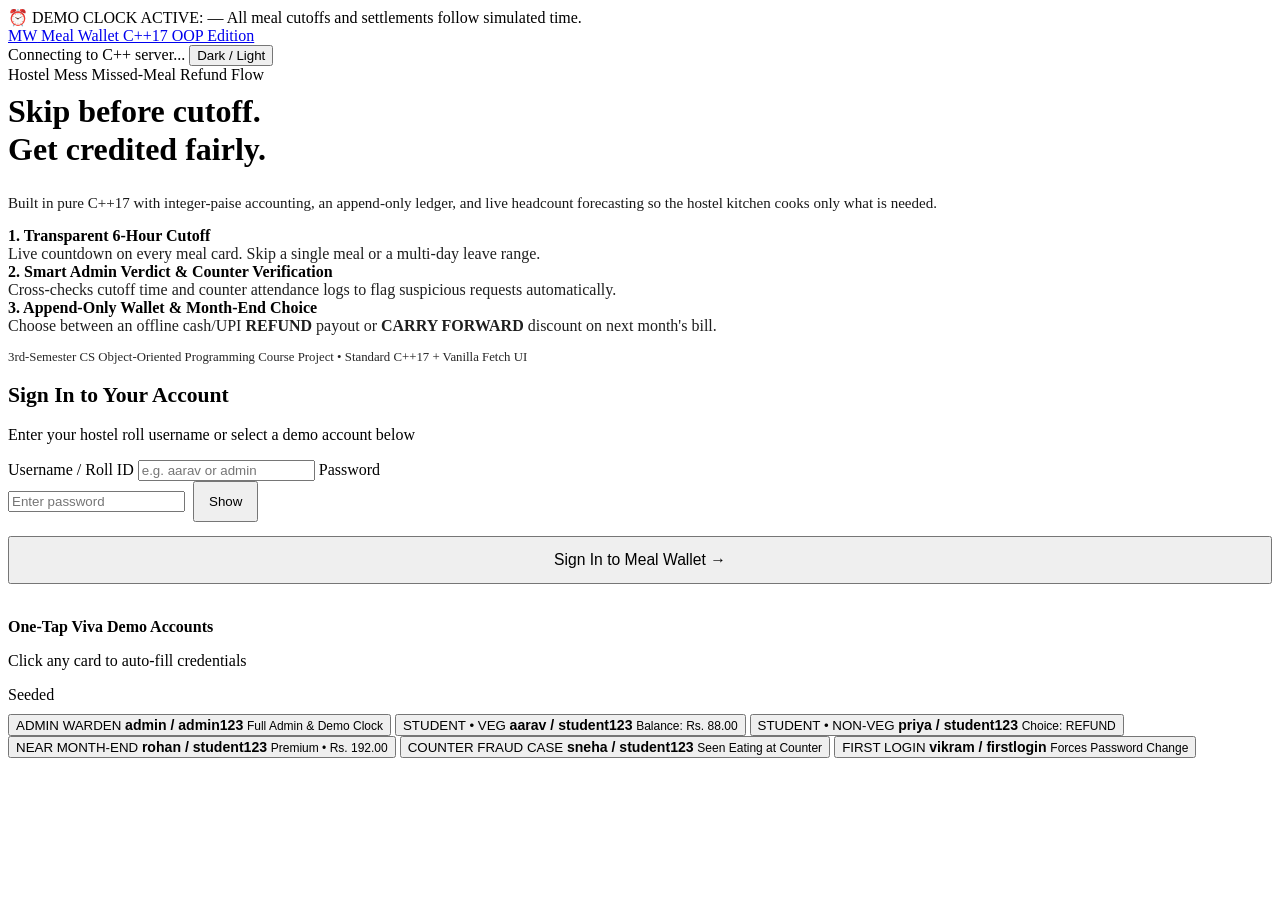
==== web/index.html @ 0dc76d18 "Adding to MESS WALLET" ====
<!DOCTYPE html>
<html lang="en">
<head>
  <meta charset="UTF-8" />
  <meta name="viewport" content="width=device-width, initial-scale=1.0" />
  <title>Meal Wallet — Hostel Mess Refund System</title>
  <link rel="stylesheet" href="/styles.css" />
</head>
<body>
  <div id="demoBanner" class="demo-banner">
    <span>&#9200; DEMO CLOCK ACTIVE: <strong id="demoBannerTime"></strong> — All meal cutoffs and settlements follow simulated time.</span>
  </div>

  <header class="topbar">
    <a href="/" class="brand">
      <span class="brand-badge">MW</span>
      <span>Meal Wallet</span>
      <span class="brand-sub">C++17 OOP Edition</span>
    </a>
    <div class="topbar-right">
      <span id="clockChip" class="poll-indicator">
        <span class="poll-dot"></span>
        <span>Connecting to C++ server...</span>
      </span>
      <button type="button" class="btn btn-outline btn-sm" id="themeToggleBtn">Dark / Light</button>
    </div>
  </header>

  <main class="container">
    <div class="login-shell">
      <!-- Left Hero Showcase Panel -->
      <section class="login-hero-panel">
        <div>
          <span class="wallet-label-pill">Hostel Mess Missed-Meal Refund Flow</span>
          <h1 style="font-size: 2rem; font-weight: 800; line-height: 1.2; margin-top: 8px;">
            Skip before cutoff.<br/>Get credited fairly.
          </h1>
          <p style="font-size: 0.94rem; opacity: 0.9; margin-top: 10px;">
            Built in pure C++17 with integer-paise accounting, an append-only ledger, and live headcount forecasting so the hostel kitchen cooks only what is needed.
          </p>

          <div class="feature-pill-list">
            <div class="feature-pill-item">
              <strong>1. Transparent 6-Hour Cutoff</strong><br/>
              <span style="opacity: 0.88;">Live countdown on every meal card. Skip a single meal or a multi-day leave range.</span>
            </div>
            <div class="feature-pill-item">
              <strong>2. Smart Admin Verdict &amp; Counter Verification</strong><br/>
              <span style="opacity: 0.88;">Cross-checks cutoff time and counter attendance logs to flag suspicious requests automatically.</span>
            </div>
            <div class="feature-pill-item">
              <strong>3. Append-Only Wallet &amp; Month-End Choice</strong><br/>
              <span style="opacity: 0.88;">Choose between an offline cash/UPI <strong>REFUND</strong> payout or <strong>CARRY FORWARD</strong> discount on next month's bill.</span>
            </div>
          </div>
        </div>

        <div style="font-size: 0.8rem; opacity: 0.85; border-top: 1px solid rgba(255,255,255,0.18); padding-top: 14px;">
          3rd-Semester CS Object-Oriented Programming Course Project &bull; Standard C++17 + Vanilla Fetch UI
        </div>
      </section>

      <!-- Right Sign-In & Demo Quick-Fill Card -->
      <div style="display: flex; flex-direction: column; gap: 18px;">
        <section class="card" style="margin-bottom: 0;">
          <div class="card-header">
            <div>
              <h2 class="card-title" style="font-size: 1.35rem;">Sign In to Your Account</h2>
              <p class="card-subtitle">Enter your hostel roll username or select a demo account below</p>
            </div>
          </div>

          <div id="loginError" class="alert alert-error" role="alert"></div>
          <div id="loginSuccess" class="alert alert-success" role="status"></div>

          <form id="loginForm">
            <label for="username">Username / Roll ID</label>
            <input type="text" id="username" name="username" placeholder="e.g. aarav or admin" required autocomplete="username" />

            <label for="password">Password</label>
            <div style="display: flex; gap: 8px; align-items: center; margin-bottom: 14px;">
              <input type="password" id="password" name="password" placeholder="Enter password" required autocomplete="current-password" style="margin: 0;" />
              <button type="button" class="btn btn-outline btn-sm" id="togglePwdBtn" style="white-space: nowrap; height: 41px; padding: 0 14px;">Show</button>
            </div>

            <button type="submit" class="btn btn-primary" style="width: 100%; padding: 13px; font-size: 0.98rem;" id="loginSubmitBtn">
              Sign In to Meal Wallet &rarr;
            </button>
          </form>

          <!-- Forced Password Change Panel on First Login -->
          <div id="changePasswordPanel" style="display: none; margin-top: 18px; padding-top: 16px; border-top: 1px solid var(--border-color);">
            <h3 class="card-title" style="color: var(--accent-amber); margin-bottom: 6px;">First Login: Set Your Personal Password</h3>
            <p class="card-subtitle" style="margin-bottom: 12px;">
              Newly created student accounts must replace their temporary password before entering the dashboard.
            </p>
            <form id="changePwdForm">
              <label for="newPassword">New Password (minimum 6 characters)</label>
              <input type="password" id="newPassword" required minlength="6" placeholder="Enter your new password" />
              <button type="submit" class="btn btn-primary" style="width: 100%;">Save New Password &amp; Continue</button>
            </form>
          </div>
        </section>

        <section class="card" style="margin-bottom: 0;">
          <div class="card-header" style="margin-bottom: 10px;">
            <div>
              <h3 class="card-title" style="font-size: 1rem;">One-Tap Viva Demo Accounts</h3>
              <p class="card-subtitle">Click any card to auto-fill credentials</p>
            </div>
            <span class="badge badge-info">Seeded</span>
          </div>
          <div class="cred-grid">
            <button type="button" class="cred-card-btn quick-cred" data-u="admin" data-p="admin123">
              <span class="badge badge-amber">ADMIN WARDEN</span>
              <strong style="font-size: 0.88rem; margin-top: 3px;">admin / admin123</strong>
              <small style="color: var(--text-muted); font-size: 0.75rem;">Full Admin &amp; Demo Clock</small>
            </button>
            <button type="button" class="cred-card-btn quick-cred" data-u="aarav" data-p="student123">
              <span class="badge badge-approved">STUDENT &bull; VEG</span>
              <strong style="font-size: 0.88rem; margin-top: 3px;">aarav / student123</strong>
              <small style="color: var(--text-muted); font-size: 0.75rem;">Balance: Rs. 88.00</small>
            </button>
            <button type="button" class="cred-card-btn quick-cred" data-u="priya" data-p="student123">
              <span class="badge badge-info">STUDENT &bull; NON-VEG</span>
              <strong style="font-size: 0.88rem; margin-top: 3px;">priya / student123</strong>
              <small style="color: var(--text-muted); font-size: 0.75rem;">Choice: REFUND</small>
            </button>
            <button type="button" class="cred-card-btn quick-cred" data-u="rohan" data-p="student123">
              <span class="badge badge-amber">NEAR MONTH-END</span>
              <strong style="font-size: 0.88rem; margin-top: 3px;">rohan / student123</strong>
              <small style="color: var(--text-muted); font-size: 0.75rem;">Premium &bull; Rs. 192.00</small>
            </button>
            <button type="button" class="cred-card-btn quick-cred" data-u="sneha" data-p="student123">
              <span class="badge badge-rejected">COUNTER FRAUD CASE</span>
              <strong style="font-size: 0.88rem; margin-top: 3px;">sneha / student123</strong>
              <small style="color: var(--text-muted); font-size: 0.75rem;">Seen Eating at Counter</small>
            </button>
            <button type="button" class="cred-card-btn quick-cred" data-u="vikram" data-p="firstlogin">
              <span class="badge badge-info">FIRST LOGIN</span>
              <strong style="font-size: 0.88rem; margin-top: 3px;">vikram / firstlogin</strong>
              <small style="color: var(--text-muted); font-size: 0.75rem;">Forces Password Change</small>
            </button>
          </div>
        </section>
      </div>
    </div>
  </main>

  <script>
    const savedTheme = localStorage.getItem('mw_theme') || 'light';
    document.documentElement.setAttribute('data-theme', savedTheme);
    document.getElementById('themeToggleBtn').addEventListener('click', () => {
      const next = document.documentElement.getAttribute('data-theme') === 'dark' ? 'light' : 'dark';
      document.documentElement.setAttribute('data-theme', next);
      localStorage.setItem('mw_theme', next);
    });

    const pwdInput = document.getElementById('password');
    const togglePwdBtn = document.getElementById('togglePwdBtn');
    togglePwdBtn.addEventListener('click', () => {
      const isPwd = pwdInput.type === 'password';
      pwdInput.type = isPwd ? 'text' : 'password';
      togglePwdBtn.textContent = isPwd ? 'Hide' : 'Show';
    });

    document.querySelectorAll('.quick-cred').forEach(btn => {
      btn.addEventListener('click', () => {
        document.getElementById('username').value = btn.dataset.u;
        document.getElementById('password').value = btn.dataset.p;
      });
    });

    let pendingLoginState = null;

    function showAlert(id, msg) {
      const el = document.getElementById(id);
      el.textContent = msg;
      el.classList.add('show');
    }
    function clearAlerts() {
      document.getElementById('loginError').classList.remove('show');
      document.getElementById('loginSuccess').classList.remove('show');
    }

    async function refreshClockChip() {
      try {
        const r = await fetch('/healthz');
        const data = await r.json();
        if (data.clock) {
          document.getElementById('clockChip').innerHTML =
            `<span class="poll-dot"></span><span>${data.clock.nowIstPretty} (${data.clock.modeName})</span>`;
          const banner = document.getElementById('demoBanner');
          if (data.clock.demoMode) {
            banner.classList.add('active');
            document.getElementById('demoBannerTime').textContent = data.clock.nowIstPretty;
          } else {
            banner.classList.remove('active');
          }
        }
      } catch (_) {}
    }
    refreshClockChip();

    document.getElementById('loginForm').addEventListener('submit', async (e) => {
      e.preventDefault();
      clearAlerts();
      const username = document.getElementById('username').value.trim();
      const password = document.getElementById('password').value;

      try {
        const res = await fetch('/api/login', {
          method: 'POST',
          headers: { 'Content-Type': 'application/json' },
          body: JSON.stringify({ username, password })
        });
        const data = await res.json();
        if (!res.ok || !data.ok) {
          showAlert('loginError', (data.error || 'Login failed') + (data.rule ? ' [' + data.rule + ']' : ''));
          return;
        }
        localStorage.setItem('mw_token', data.token);
        localStorage.setItem('mw_role', data.role);
        localStorage.setItem('mw_username', data.username);

        if (data.mustChangePassword) {
          pendingLoginState = { oldPassword: password, route: data.dashboardRoute, token: data.token };
          document.getElementById('changePasswordPanel').style.display = 'block';
          showAlert('loginSuccess', 'Signed in with temporary credentials. Please set your personal password below.');
          return;
        }
        window.location.href = data.dashboardRoute || (data.role === 'STUDENT' ? '/student' : '/admin');
      } catch (err) {
        showAlert('loginError', 'Could not reach the C++ server. Please make sure mealwallet.exe is running.');
      }
    });

    document.getElementById('changePwdForm').addEventListener('submit', async (e) => {
      e.preventDefault();
      clearAlerts();
      if (!pendingLoginState) return;
      const newPassword = document.getElementById('newPassword').value;
      try {
        const res = await fetch('/api/change-password', {
          method: 'POST',
          headers: {
            'Content-Type': 'application/json',
            'X-Session-Token': pendingLoginState.token
          },
          body: JSON.stringify({
            oldPassword: pendingLoginState.oldPassword,
            newPassword
          })
        });
        const data = await res.json();
        if (!res.ok || !data.ok) {
          showAlert('loginError', data.error || 'Could not update password');
          return;
        }
        window.location.href = pendingLoginState.route || '/student';
      } catch (err) {
        showAlert('loginError', 'Network error while updating password.');
      }
    });
  </script>
</body>
</html>
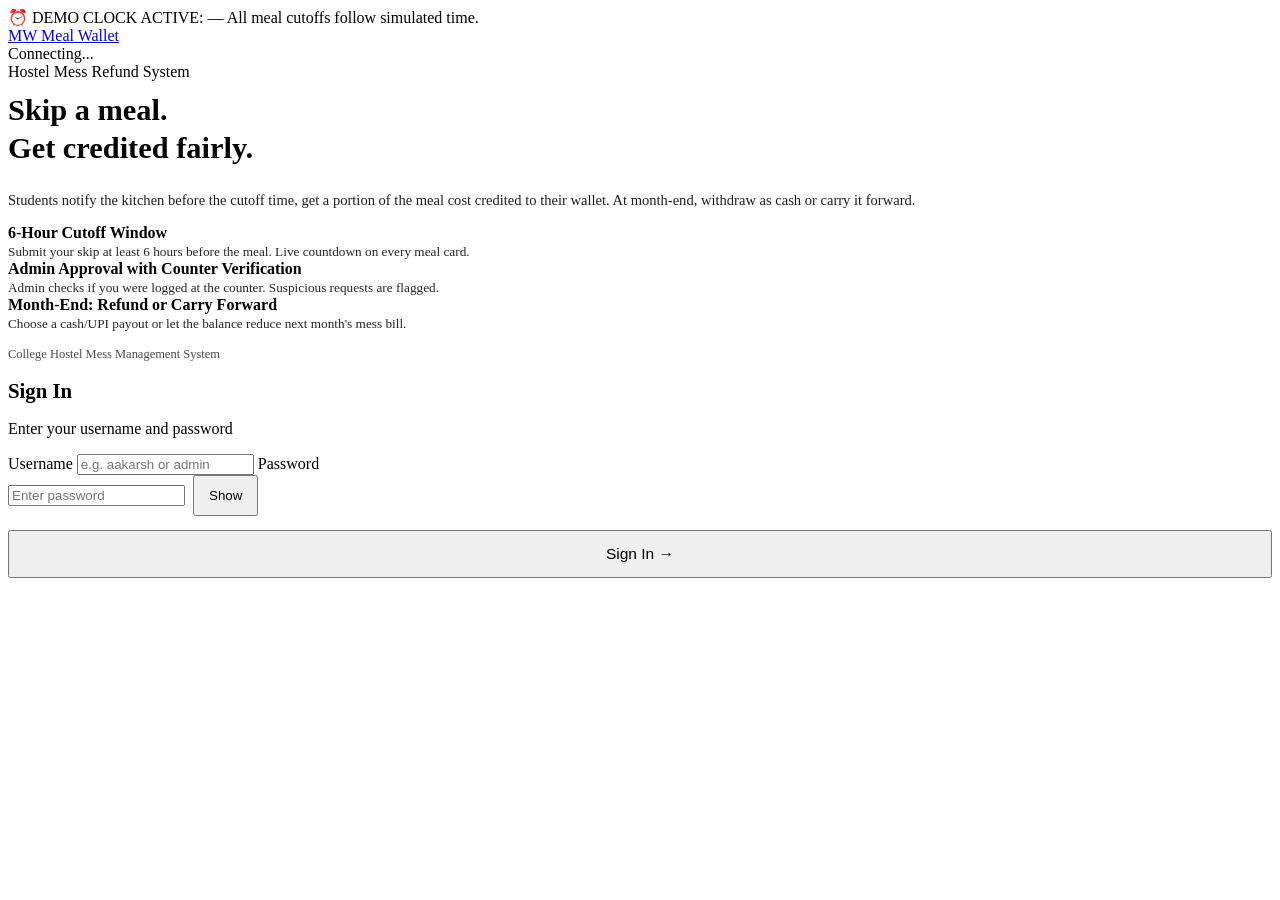
==== commit 72bbd578: "Frontend redesign: warm beige palette, remove AI copy, appeal modal, fix student usernames, add .git" ====
--- a/web/index.html
+++ b/web/index.html
@@ -8,65 +8,64 @@
 </head>
 <body>
   <div id="demoBanner" class="demo-banner">
-    <span>&#9200; DEMO CLOCK ACTIVE: <strong id="demoBannerTime"></strong> — All meal cutoffs and settlements follow simulated time.</span>
+    <span>&#9200; DEMO CLOCK ACTIVE: <strong id="demoBannerTime"></strong> — All meal cutoffs follow simulated time.</span>
   </div>
 
   <header class="topbar">
     <a href="/" class="brand">
       <span class="brand-badge">MW</span>
       <span>Meal Wallet</span>
-      <span class="brand-sub">C++17 OOP Edition</span>
     </a>
     <div class="topbar-right">
       <span id="clockChip" class="poll-indicator">
         <span class="poll-dot"></span>
-        <span>Connecting to C++ server...</span>
+        <span>Connecting...</span>
       </span>
-      <button type="button" class="btn btn-outline btn-sm" id="themeToggleBtn">Dark / Light</button>
     </div>
   </header>
 
   <main class="container">
     <div class="login-shell">
-      <!-- Left Hero Showcase Panel -->
+
+      <!-- Left: Project info -->
       <section class="login-hero-panel">
         <div>
-          <span class="wallet-label-pill">Hostel Mess Missed-Meal Refund Flow</span>
-          <h1 style="font-size: 2rem; font-weight: 800; line-height: 1.2; margin-top: 8px;">
-            Skip before cutoff.<br/>Get credited fairly.
+          <span class="wallet-label-pill">Hostel Mess Refund System</span>
+          <h1 style="font-size: 1.9rem; font-weight: 800; line-height: 1.25; margin-top: 10px;">
+            Skip a meal.<br/>Get credited fairly.
           </h1>
-          <p style="font-size: 0.94rem; opacity: 0.9; margin-top: 10px;">
-            Built in pure C++17 with integer-paise accounting, an append-only ledger, and live headcount forecasting so the hostel kitchen cooks only what is needed.
+          <p style="font-size: 0.91rem; opacity: 0.88; margin-top: 10px;">
+            Students notify the kitchen before the cutoff time, get a portion of the meal cost credited to their wallet. At month-end, withdraw as cash or carry it forward.
           </p>
-
-          <div class="feature-pill-list">
-            <div class="feature-pill-item">
-              <strong>1. Transparent 6-Hour Cutoff</strong><br/>
-              <span style="opacity: 0.88;">Live countdown on every meal card. Skip a single meal or a multi-day leave range.</span>
-            </div>
-            <div class="feature-pill-item">
-              <strong>2. Smart Admin Verdict &amp; Counter Verification</strong><br/>
-              <span style="opacity: 0.88;">Cross-checks cutoff time and counter attendance logs to flag suspicious requests automatically.</span>
-            </div>
-            <div class="feature-pill-item">
-              <strong>3. Append-Only Wallet &amp; Month-End Choice</strong><br/>
-              <span style="opacity: 0.88;">Choose between an offline cash/UPI <strong>REFUND</strong> payout or <strong>CARRY FORWARD</strong> discount on next month's bill.</span>
-            </div>
-          </div>
         </div>
 
-        <div style="font-size: 0.8rem; opacity: 0.85; border-top: 1px solid rgba(255,255,255,0.18); padding-top: 14px;">
-          3rd-Semester CS Object-Oriented Programming Course Project &bull; Standard C++17 + Vanilla Fetch UI
+        <div class="feature-pill-list">
+          <div class="feature-pill-item">
+            <strong>6-Hour Cutoff Window</strong><br/>
+            <span style="opacity: 0.85; font-size: 0.83rem;">Submit your skip at least 6 hours before the meal. Live countdown on every meal card.</span>
+          </div>
+          <div class="feature-pill-item">
+            <strong>Admin Approval with Counter Verification</strong><br/>
+            <span style="opacity: 0.85; font-size: 0.83rem;">Admin checks if you were logged at the counter. Suspicious requests are flagged.</span>
+          </div>
+          <div class="feature-pill-item">
+            <strong>Month-End: Refund or Carry Forward</strong><br/>
+            <span style="opacity: 0.85; font-size: 0.83rem;">Choose a cash/UPI payout or let the balance reduce next month's mess bill.</span>
+          </div>
+        </div>
+
+        <div style="font-size: 0.78rem; opacity: 0.7; border-top: 1px solid rgba(255,255,255,0.15); padding-top: 14px;">
+          College Hostel Mess Management System
         </div>
       </section>
 
-      <!-- Right Sign-In & Demo Quick-Fill Card -->
-      <div style="display: flex; flex-direction: column; gap: 18px;">
+      <!-- Right: Sign in -->
+      <div style="display: flex; flex-direction: column; gap: 0;">
         <section class="card" style="margin-bottom: 0;">
           <div class="card-header">
             <div>
-              <h2 class="card-title" style="font-size: 1.35rem;">Sign In to Your Account</h2>
-              <p class="card-subtitle">Enter your hostel roll username or select a demo account below</p>
+              <h2 class="card-title" style="font-size: 1.3rem;">Sign In</h2>
+              <p class="card-subtitle">Enter your username and password</p>
             </div>
           </div>
 
@@ -74,8 +73,8 @@
           <div id="loginSuccess" class="alert alert-success" role="status"></div>
 
           <form id="loginForm">
-            <label for="username">Username / Roll ID</label>
-            <input type="text" id="username" name="username" placeholder="e.g. aarav or admin" required autocomplete="username" />
+            <label for="username">Username</label>
+            <input type="text" id="username" name="username" placeholder="e.g. aakarsh or admin" required autocomplete="username" />
 
             <label for="password">Password</label>
             <div style="display: flex; gap: 8px; align-items: center; margin-bottom: 14px;">
@@ -83,64 +82,22 @@
               <button type="button" class="btn btn-outline btn-sm" id="togglePwdBtn" style="white-space: nowrap; height: 41px; padding: 0 14px;">Show</button>
             </div>
 
-            <button type="submit" class="btn btn-primary" style="width: 100%; padding: 13px; font-size: 0.98rem;" id="loginSubmitBtn">
-              Sign In to Meal Wallet &rarr;
+            <button type="submit" class="btn btn-primary" style="width: 100%; padding: 13px; font-size: 0.97rem;" id="loginSubmitBtn">
+              Sign In &rarr;
             </button>
           </form>
 
-          <!-- Forced Password Change Panel on First Login -->
+          <!-- First-login forced password change -->
           <div id="changePasswordPanel" style="display: none; margin-top: 18px; padding-top: 16px; border-top: 1px solid var(--border-color);">
-            <h3 class="card-title" style="color: var(--accent-amber); margin-bottom: 6px;">First Login: Set Your Personal Password</h3>
+            <h3 class="card-title" style="color: var(--accent-amber); margin-bottom: 6px;">Set Your Password</h3>
             <p class="card-subtitle" style="margin-bottom: 12px;">
-              Newly created student accounts must replace their temporary password before entering the dashboard.
+              Your account uses a temporary password. Please set a new one to continue.
             </p>
             <form id="changePwdForm">
               <label for="newPassword">New Password (minimum 6 characters)</label>
               <input type="password" id="newPassword" required minlength="6" placeholder="Enter your new password" />
-              <button type="submit" class="btn btn-primary" style="width: 100%;">Save New Password &amp; Continue</button>
+              <button type="submit" class="btn btn-primary" style="width: 100%;">Save & Continue</button>
             </form>
-          </div>
-        </section>
-
-        <section class="card" style="margin-bottom: 0;">
-          <div class="card-header" style="margin-bottom: 10px;">
-            <div>
-              <h3 class="card-title" style="font-size: 1rem;">One-Tap Viva Demo Accounts</h3>
-              <p class="card-subtitle">Click any card to auto-fill credentials</p>
-            </div>
-            <span class="badge badge-info">Seeded</span>
-          </div>
-          <div class="cred-grid">
-            <button type="button" class="cred-card-btn quick-cred" data-u="admin" data-p="admin123">
-              <span class="badge badge-amber">ADMIN WARDEN</span>
-              <strong style="font-size: 0.88rem; margin-top: 3px;">admin / admin123</strong>
-              <small style="color: var(--text-muted); font-size: 0.75rem;">Full Admin &amp; Demo Clock</small>
-            </button>
-            <button type="button" class="cred-card-btn quick-cred" data-u="aarav" data-p="student123">
-              <span class="badge badge-approved">STUDENT &bull; VEG</span>
-              <strong style="font-size: 0.88rem; margin-top: 3px;">aarav / student123</strong>
-              <small style="color: var(--text-muted); font-size: 0.75rem;">Balance: Rs. 88.00</small>
-            </button>
-            <button type="button" class="cred-card-btn quick-cred" data-u="priya" data-p="student123">
-              <span class="badge badge-info">STUDENT &bull; NON-VEG</span>
-              <strong style="font-size: 0.88rem; margin-top: 3px;">priya / student123</strong>
-              <small style="color: var(--text-muted); font-size: 0.75rem;">Choice: REFUND</small>
-            </button>
-            <button type="button" class="cred-card-btn quick-cred" data-u="rohan" data-p="student123">
-              <span class="badge badge-amber">NEAR MONTH-END</span>
-              <strong style="font-size: 0.88rem; margin-top: 3px;">rohan / student123</strong>
-              <small style="color: var(--text-muted); font-size: 0.75rem;">Premium &bull; Rs. 192.00</small>
-            </button>
-            <button type="button" class="cred-card-btn quick-cred" data-u="sneha" data-p="student123">
-              <span class="badge badge-rejected">COUNTER FRAUD CASE</span>
-              <strong style="font-size: 0.88rem; margin-top: 3px;">sneha / student123</strong>
-              <small style="color: var(--text-muted); font-size: 0.75rem;">Seen Eating at Counter</small>
-            </button>
-            <button type="button" class="cred-card-btn quick-cred" data-u="vikram" data-p="firstlogin">
-              <span class="badge badge-info">FIRST LOGIN</span>
-              <strong style="font-size: 0.88rem; margin-top: 3px;">vikram / firstlogin</strong>
-              <small style="color: var(--text-muted); font-size: 0.75rem;">Forces Password Change</small>
-            </button>
           </div>
         </section>
       </div>
@@ -148,27 +105,12 @@
   </main>
 
   <script>
-    const savedTheme = localStorage.getItem('mw_theme') || 'light';
-    document.documentElement.setAttribute('data-theme', savedTheme);
-    document.getElementById('themeToggleBtn').addEventListener('click', () => {
-      const next = document.documentElement.getAttribute('data-theme') === 'dark' ? 'light' : 'dark';
-      document.documentElement.setAttribute('data-theme', next);
-      localStorage.setItem('mw_theme', next);
-    });
-
     const pwdInput = document.getElementById('password');
     const togglePwdBtn = document.getElementById('togglePwdBtn');
     togglePwdBtn.addEventListener('click', () => {
       const isPwd = pwdInput.type === 'password';
       pwdInput.type = isPwd ? 'text' : 'password';
       togglePwdBtn.textContent = isPwd ? 'Hide' : 'Show';
-    });
-
-    document.querySelectorAll('.quick-cred').forEach(btn => {
-      btn.addEventListener('click', () => {
-        document.getElementById('username').value = btn.dataset.u;
-        document.getElementById('password').value = btn.dataset.p;
-      });
     });
 
     let pendingLoginState = null;
@@ -226,12 +168,12 @@
         if (data.mustChangePassword) {
           pendingLoginState = { oldPassword: password, route: data.dashboardRoute, token: data.token };
           document.getElementById('changePasswordPanel').style.display = 'block';
-          showAlert('loginSuccess', 'Signed in with temporary credentials. Please set your personal password below.');
+          showAlert('loginSuccess', 'Logged in. Please set your personal password below.');
           return;
         }
         window.location.href = data.dashboardRoute || (data.role === 'STUDENT' ? '/student' : '/admin');
       } catch (err) {
-        showAlert('loginError', 'Could not reach the C++ server. Please make sure mealwallet.exe is running.');
+        showAlert('loginError', 'Could not reach the server. Please make sure mealwallet.exe is running.');
       }
     });
 
@@ -247,10 +189,7 @@
             'Content-Type': 'application/json',
             'X-Session-Token': pendingLoginState.token
           },
-          body: JSON.stringify({
-            oldPassword: pendingLoginState.oldPassword,
-            newPassword
-          })
+          body: JSON.stringify({ oldPassword: pendingLoginState.oldPassword, newPassword })
         });
         const data = await res.json();
         if (!res.ok || !data.ok) {
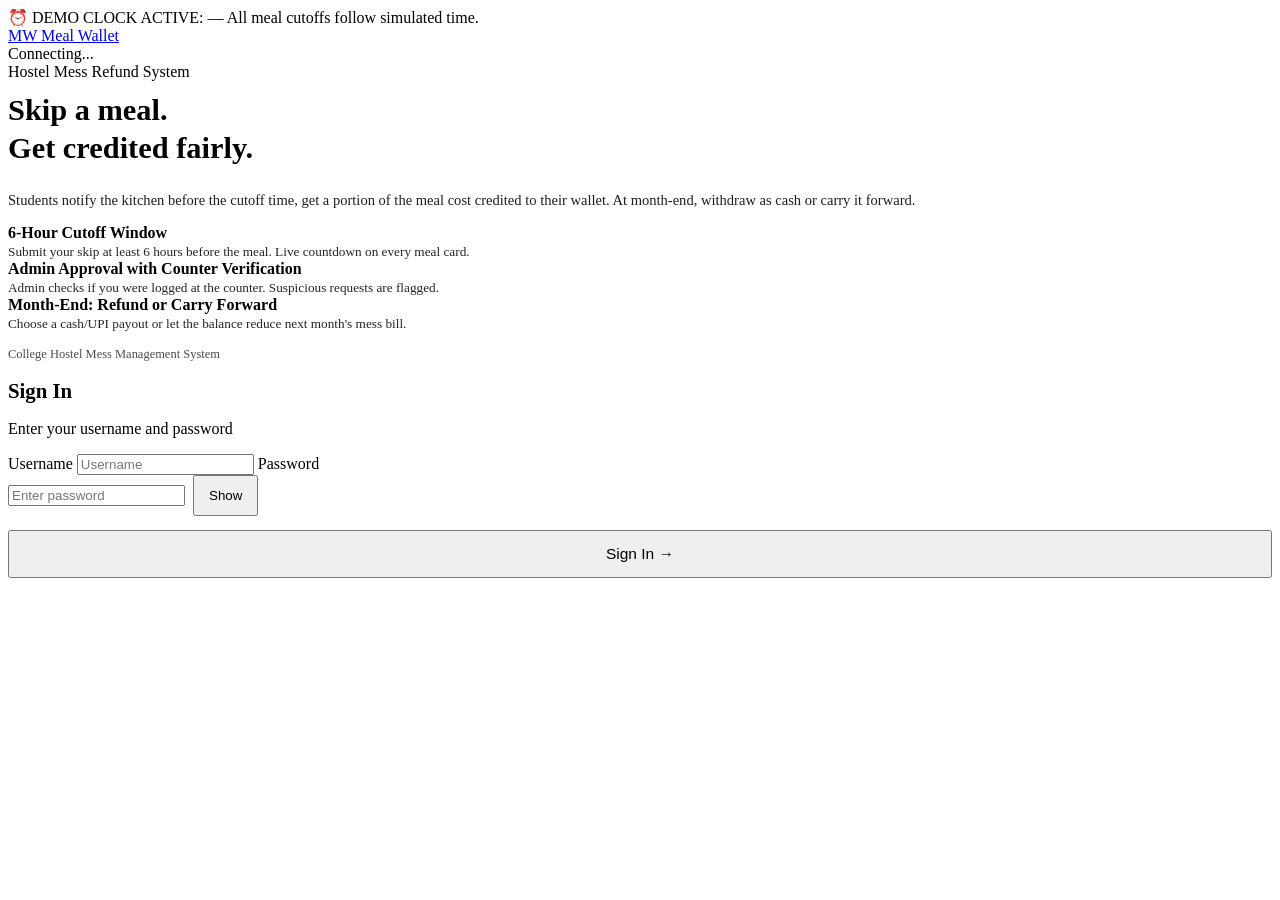
==== commit 0be2b358: "Add mess staff portal, clean headers, fix admin JS, reset data, simplify bat" ====
--- a/web/index.html
+++ b/web/index.html
@@ -74,7 +74,7 @@
 
           <form id="loginForm">
             <label for="username">Username</label>
-            <input type="text" id="username" name="username" placeholder="e.g. aakarsh or admin" required autocomplete="username" />
+            <input type="text" id="username" name="username" placeholder="Username" required autocomplete="username" />
 
             <label for="password">Password</label>
             <div style="display: flex; gap: 8px; align-items: center; margin-bottom: 14px;">
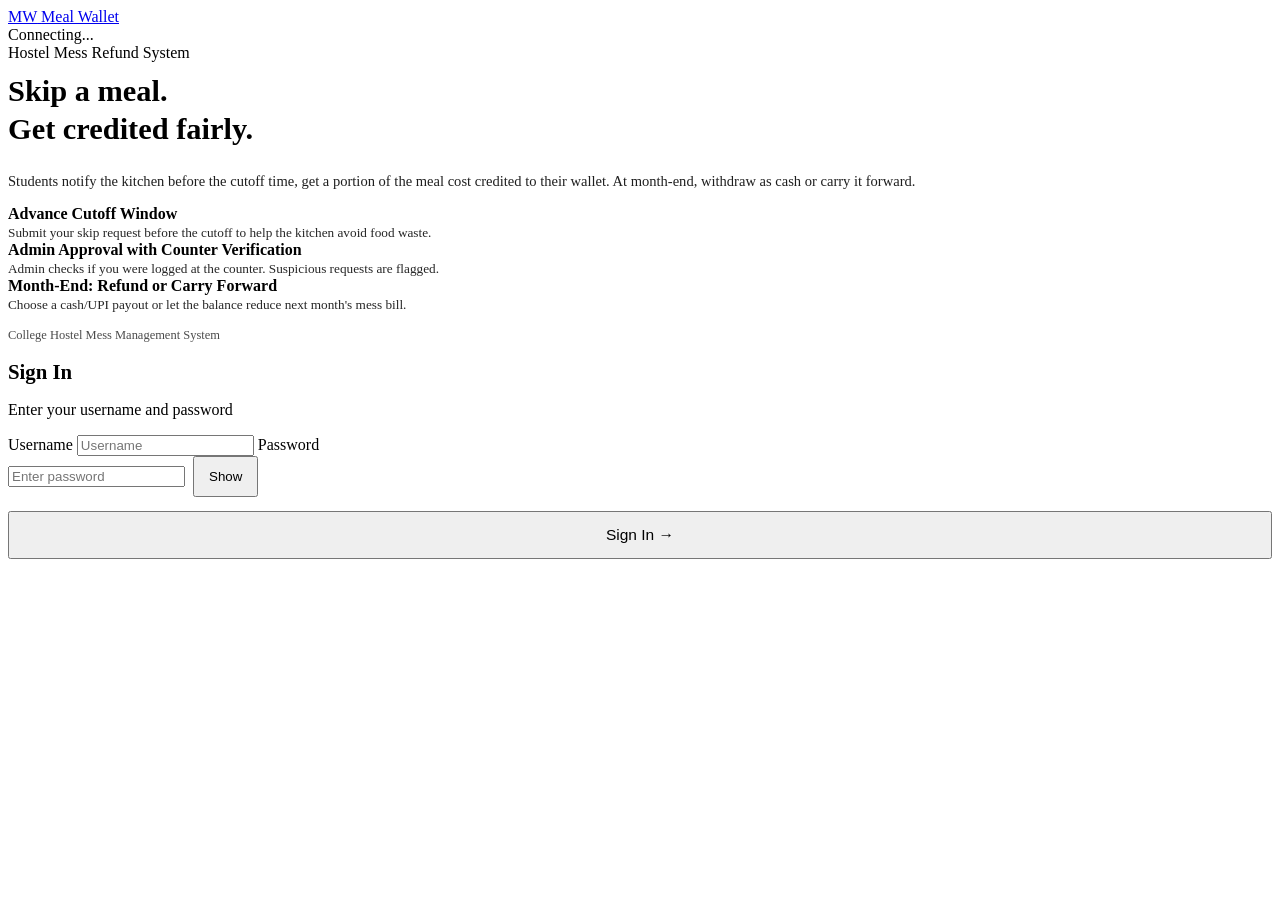
==== commit 2981223c: "Add student plan renewal, 2-day expiry reminders, and settlement payouts table; remove audit clutter" ====
--- a/web/index.html
+++ b/web/index.html
@@ -7,10 +7,6 @@
   <link rel="stylesheet" href="/styles.css" />
 </head>
 <body>
-  <div id="demoBanner" class="demo-banner">
-    <span>&#9200; DEMO CLOCK ACTIVE: <strong id="demoBannerTime"></strong> — All meal cutoffs follow simulated time.</span>
-  </div>
-
   <header class="topbar">
     <a href="/" class="brand">
       <span class="brand-badge">MW</span>
@@ -41,8 +37,8 @@
 
         <div class="feature-pill-list">
           <div class="feature-pill-item">
-            <strong>6-Hour Cutoff Window</strong><br/>
-            <span style="opacity: 0.85; font-size: 0.83rem;">Submit your skip at least 6 hours before the meal. Live countdown on every meal card.</span>
+            <strong>Advance Cutoff Window</strong><br/>
+            <span style="opacity: 0.85; font-size: 0.83rem;">Submit your skip request before the cutoff to help the kitchen avoid food waste.</span>
           </div>
           <div class="feature-pill-item">
             <strong>Admin Approval with Counter Verification</strong><br/>
@@ -125,20 +121,25 @@
       document.getElementById('loginSuccess').classList.remove('show');
     }
 
+    function resolveRoute(route, role) {
+      if (route) {
+        if (route === '/mess') return '/mess.html';
+        if (route === '/student') return '/student.html';
+        if (route === '/admin') return '/admin.html';
+        return route;
+      }
+      if (role === 'STUDENT') return '/student.html';
+      if (role === 'MESS_STAFF') return '/mess.html';
+      return '/admin.html';
+    }
+
     async function refreshClockChip() {
       try {
         const r = await fetch('/healthz');
         const data = await r.json();
         if (data.clock) {
           document.getElementById('clockChip').innerHTML =
-            `<span class="poll-dot"></span><span>${data.clock.nowIstPretty} (${data.clock.modeName})</span>`;
-          const banner = document.getElementById('demoBanner');
-          if (data.clock.demoMode) {
-            banner.classList.add('active');
-            document.getElementById('demoBannerTime').textContent = data.clock.nowIstPretty;
-          } else {
-            banner.classList.remove('active');
-          }
+            `<span class="poll-dot"></span><span>${data.clock.nowIstPretty}</span>`;
         }
       } catch (_) {}
     }
@@ -166,12 +167,12 @@
         localStorage.setItem('mw_username', data.username);
 
         if (data.mustChangePassword) {
-          pendingLoginState = { oldPassword: password, route: data.dashboardRoute, token: data.token };
+          pendingLoginState = { oldPassword: password, route: resolveRoute(data.dashboardRoute, data.role), token: data.token };
           document.getElementById('changePasswordPanel').style.display = 'block';
           showAlert('loginSuccess', 'Logged in. Please set your personal password below.');
           return;
         }
-        window.location.href = data.dashboardRoute || (data.role === 'STUDENT' ? '/student' : '/admin');
+        window.location.href = resolveRoute(data.dashboardRoute, data.role);
       } catch (err) {
         showAlert('loginError', 'Could not reach the server. Please make sure mealwallet.exe is running.');
       }
@@ -196,7 +197,7 @@
           showAlert('loginError', data.error || 'Could not update password');
           return;
         }
-        window.location.href = pendingLoginState.route || '/student';
+        window.location.href = pendingLoginState.route || '/student.html';
       } catch (err) {
         showAlert('loginError', 'Network error while updating password.');
       }
